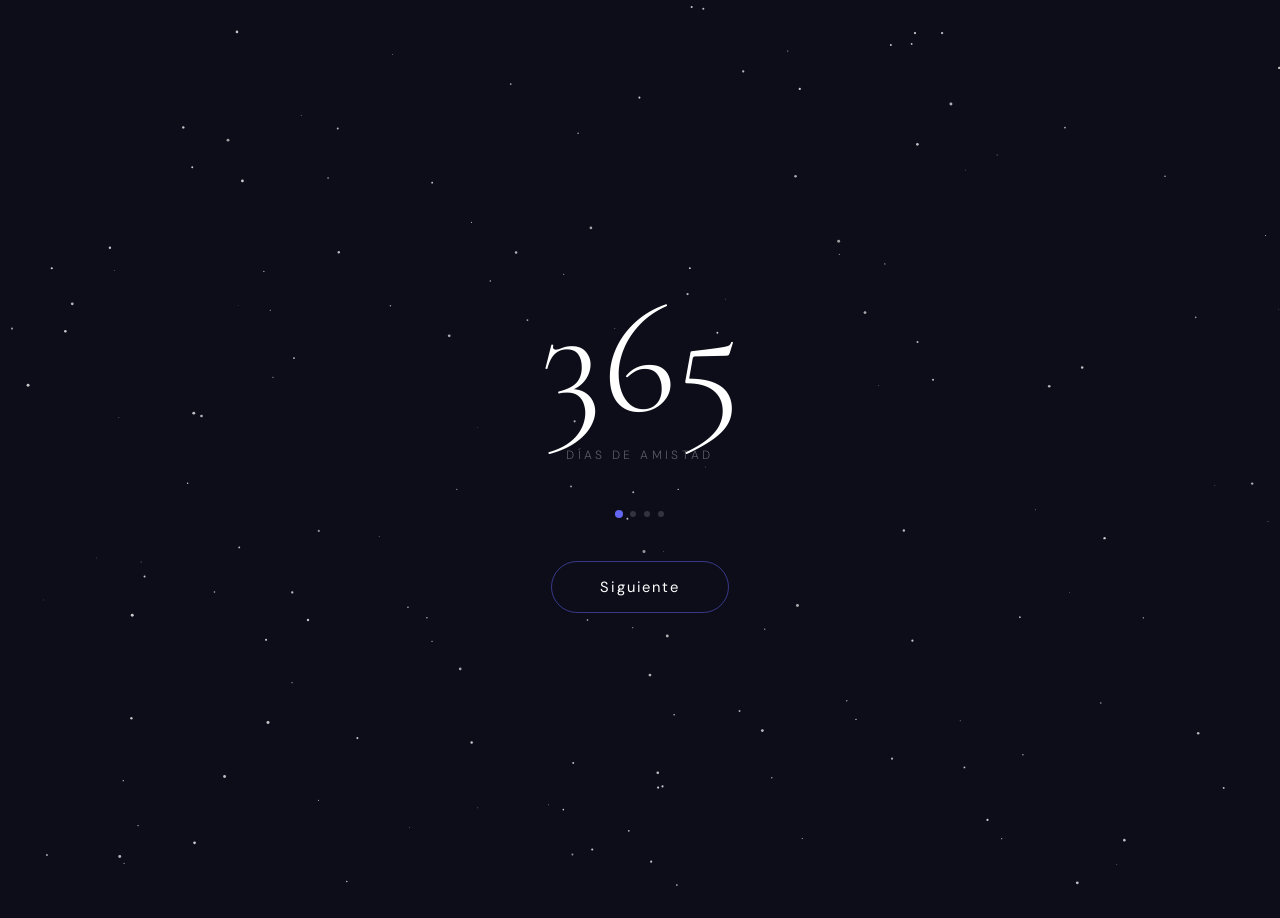
==== sorpresa.html @ 59521261 "Add files via upload" ====
<!DOCTYPE html>
<html lang="es">
<head>
  <meta charset="UTF-8">
  <meta name="viewport" content="width=device-width, initial-scale=1.0">
  <title>Sorpresa ♡</title>
  <link rel="stylesheet" href="sorpresa.css">
</head>
<body>
  <canvas id="stars"></canvas>
  <div class="petals-wrap" id="petals"></div>


  <section id="screen-stats" class="screen active">
    <div class="big-num" id="bigNum">365</div>
    <div class="num-label" id="numLabel">días de amistad</div>
    <div class="progress-dots" id="dots"></div>
    <button class="boton" id="btnNext">Siguiente</button>
  </section>

  
  <section id="screen-anime" class="screen">
    <p class="section-eyebrow">Nosotros en otro universo</p>
    <h2 class="section-title">Así nos imaginamos</h2>
    <div class="anime-pair">
      <div class="anime-card">
        <img id="animeB" src="" alt="Personaje 2">
        <p class="anime-label">Yo</p>
      </div>
      <div class="anime-heart">♡</div>
      <div class="anime-card">
        <img id="animeA" src="" alt="Personaje 1">
        <p class="anime-label">Tu</p>
      </div>
    </div>
    <button class="boton" id="btnVerFotos">Ver recuerdos ♡</button>
  </section>

  <!-- Pantalla 3: Galería de fotos -->
  <section id="screen-fotos" class="screen">
    <p class="section-eyebrow">Un año juntos</p>
    <h2 class="section-title"> recuerdos </h2>
    <div class="foto-grid" id="fotoGrid"></div>
    <button class="boton" id="btnVerMensaje" style="margin-top:24px">Ver mensaje ♡</button>
  </section>

  <!-- Pantalla 4: Mensaje final -->
  <section id="screen-msg" class="screen">
    <div class="msg-card">
      <p class="msg-text">
        Un año de risas, de planes,<br>
        de estar ahí sin importar qué.<br>
        Eso vale más que cualquier cosa.
      </p>
      <div class="divider"></div>
      <p class="msg-sub">Feliz aniversario, amigo/a.</p>
    </div>
    <div class="heart-footer">
      <span class="heart">♥</span>
      &nbsp; Siempre &nbsp;
      <span class="heart">♥</span>
    </div>
  </section>

  <script src="fotos.js"></script>
  <script src="sorpresa.js"></script>
</body>
</html>
---- sorpresa.css ----
@import url('https://fonts.googleapis.com/css2?family=Cormorant+Garamond:ital,wght@0,300;0,400;1,300&family=DM+Sans:wght@300;400;500&display=swap');

*, *::before, *::after {
  margin: 0;
  padding: 0;
  box-sizing: border-box;
}

/* ── Base ── */
html {
  font-size: 16px;
}

body {
  min-height: 100vh;
  min-height: 100dvh;
  background: #0d0d1a;
  color: white;
  display: flex;
  justify-content: center;
  align-items: center;
  overflow: hidden;
}

canvas#stars {
  position: fixed;
  inset: 0;
  pointer-events: none;
  z-index: 0;
}

.petals-wrap {
  position: fixed;
  inset: 0;
  pointer-events: none;
  z-index: 0;
}

.petal {
  position: absolute;
  width: 7px;
  height: 11px;
  border-radius: 50% 50% 50% 0;
  background: rgba(99, 102, 241, 0.3);
  animation: fall linear infinite;
  top: -20px;
}

@keyframes fall {
  to { transform: translateY(110vh) rotate(360deg); opacity: 0; }
}

/* ── Screens ── */
.screen {
  position: absolute;
  inset: 0;
  display: flex;
  flex-direction: column;
  align-items: center;
  justify-content: center;
  padding: clamp(16px, 4vw, 40px) clamp(16px, 5vw, 48px);
  z-index: 1;
  opacity: 0;
  transform: translateY(18px);
  transition: opacity 0.65s ease, transform 0.65s ease;
  pointer-events: none;
  overflow-y: auto;
  overflow-x: hidden;
  -webkit-overflow-scrolling: touch;
  scrollbar-width: none;
}

.screen::-webkit-scrollbar { display: none; }

.screen.active {
  opacity: 1;
  transform: translateY(0);
  pointer-events: all;
}

/* ── Stats screen ── */
.big-num {
  font-family: 'Cormorant Garamond', serif;
  font-size: clamp(3.5rem, 18vw, 10rem);
  font-weight: 300;
  line-height: 0.9;
  color: #fff;
  transition: opacity 0.35s ease, transform 0.35s ease;
  min-height: clamp(60px, 12vw, 100px);
  display: flex;
  align-items: center;
  text-align: center;
}

.num-label {
  font-family: 'DM Sans', sans-serif;
  font-size: clamp(0.6rem, 1.8vw, 0.75rem);
  font-weight: 300;
  letter-spacing: 0.28em;
  text-transform: uppercase;
  color: rgba(255, 255, 255, 0.32);
  margin-top: clamp(10px, 2vw, 16px);
  margin-bottom: clamp(28px, 5vw, 48px);
  transition: opacity 0.35s ease;
  text-align: center;
}

.progress-dots {
  display: flex;
  gap: 8px;
  margin-bottom: clamp(28px, 5vw, 44px);
}

.dot {
  width: 6px;
  height: 6px;
  border-radius: 50%;
  background: rgba(255, 255, 255, 0.16);
  transition: all 0.3s ease;
}

.dot.active {
  background: #6366f1;
  transform: scale(1.35);
}

/* ── Shared button ── */
.boton {
  background: transparent;
  border: 1px solid rgba(99, 102, 241, 0.5);
  color: white;
  padding: clamp(11px, 2vw, 15px) clamp(28px, 5vw, 48px);
  border-radius: 60px;
  font-family: 'DM Sans', sans-serif;
  font-size: clamp(0.78rem, 2vw, 0.92rem);
  letter-spacing: 0.13em;
  cursor: pointer;
  transition: all 0.3s ease;
  position: relative;
  overflow: hidden;
  white-space: nowrap;
  -webkit-tap-highlight-color: transparent;
  touch-action: manipulation;
}

.boton::before {
  content: '';
  position: absolute;
  inset: 0;
  background: rgba(99, 102, 241, 0.12);
  opacity: 0;
  transition: opacity 0.3s;
}

.boton:hover,
.boton:focus-visible { border-color: #6366f1; transform: scale(1.04); outline: none; }
.boton:hover::before,
.boton:focus-visible::before { opacity: 1; }
.boton:active { transform: scale(0.97); }

/* ── Section headers (anime + fotos) ── */
.section-eyebrow {
  font-family: 'DM Sans', sans-serif;
  font-size: clamp(0.6rem, 1.6vw, 0.72rem);
  font-weight: 300;
  letter-spacing: 0.3em;
  text-transform: uppercase;
  color: rgba(255, 255, 255, 0.28);
  margin-bottom: clamp(6px, 1.5vw, 12px);
  text-align: center;
}

.section-title {
  font-family: 'Cormorant Garamond', serif;
  font-size: clamp(1.6rem, 6vw, 3rem);
  font-weight: 300;
  letter-spacing: 0.1em;
  color: #fff;
  margin-bottom: clamp(20px, 4vw, 32px);
  text-align: center;
}

/* ── Anime pair ── */
.anime-pair {
  display: flex;
  align-items: center;
  justify-content: center;
  gap: clamp(16px, 4vw, 36px);
  margin-bottom: clamp(28px, 5vw, 44px);
  flex-wrap: nowrap;
}

.anime-card {
  display: flex;
  flex-direction: column;
  align-items: center;
  gap: clamp(8px, 1.5vw, 14px);
}

.anime-card img {
  width: clamp(100px, 22vw, 160px);
  height: clamp(100px, 22vw, 160px);
  border-radius: 50%;
  object-fit: cover;
  object-position: top center;
  border: 2px solid rgba(99, 102, 241, 0.45);
  background: rgba(255,255,255,0.05);
  display: block;
}

.anime-label {
  font-family: 'DM Sans', sans-serif;
  font-size: clamp(0.62rem, 1.5vw, 0.74rem);
  letter-spacing: 0.22em;
  text-transform: uppercase;
  color: rgba(255, 255, 255, 0.3);
}

.anime-heart {
  font-size: clamp(1.4rem, 4vw, 2rem);
  color: rgba(99, 102, 241, 0.6);
  animation: pulse 2s ease-in-out infinite;
  margin-bottom: clamp(16px, 3vw, 26px);
  flex-shrink: 0;
}

/* ── Foto grid ── */
.foto-grid {
  width: 100%;
  max-width: min(480px, 92vw);
  display: grid;
  grid-template-columns: repeat(3, 1fr);
  gap: clamp(5px, 1.5vw, 10px);
  margin-bottom: clamp(12px, 3vw, 20px);
}

.foto-wrap {
  aspect-ratio: 1;
  border-radius: clamp(6px, 1.5vw, 12px);
  overflow: hidden;
  position: relative;
  background: rgba(255, 255, 255, 0.04);
  border: 1px solid rgba(255, 255, 255, 0.07);
}

.foto-wrap img {
  width: 100%;
  height: 100%;
  object-fit: cover;
  display: block;
  transition: transform 0.3s ease;
}

.foto-wrap:hover img,
.foto-wrap:active img { transform: scale(1.06); }

/* ── Message screen ── */
.msg-card {
  background: rgba(255, 255, 255, 0.04);
  border: 1px solid rgba(255, 255, 255, 0.08);
  border-radius: clamp(14px, 3vw, 22px);
  padding: clamp(28px, 6vw, 48px) clamp(22px, 6vw, 44px);
  max-width: min(540px, 92vw);
  width: 100%;
  text-align: center;
  backdrop-filter: blur(20px);
  -webkit-backdrop-filter: blur(20px);
  margin-bottom: clamp(24px, 4vw, 40px);
}

.msg-text {
  font-family: 'Cormorant Garamond', serif;
  font-size: clamp(1rem, 3.5vw, 1.45rem);
  font-weight: 300;
  font-style: italic;
  line-height: 1.95;
  color: rgba(255, 255, 255, 0.88);
}

.divider {
  width: 40px;
  height: 1px;
  background: linear-gradient(90deg, transparent, rgba(99,102,241,0.6), transparent);
  margin: clamp(20px, 3.5vw, 30px) auto;
}

.msg-sub {
  font-family: 'DM Sans', sans-serif;
  font-size: clamp(0.72rem, 1.8vw, 0.85rem);
  font-weight: 300;
  letter-spacing: 0.2em;
  color: rgba(255, 255, 255, 0.35);
  text-transform: uppercase;
}

.heart-footer {
  font-family: 'DM Sans', sans-serif;
  font-size: clamp(0.62rem, 1.5vw, 0.72rem);
  letter-spacing: 0.3em;
  color: rgba(255, 255, 255, 0.22);
  text-transform: uppercase;
}

.heart {
  color: #6366f1;
  display: inline-block;
  animation: pulse 2s ease-in-out infinite;
}

@keyframes pulse {
  0%, 100% { transform: scale(1); }
  50% { transform: scale(1.3); }
}

/* ── Tablet (≥ 600px) ── */
@media (min-width: 600px) {
  .foto-grid {
    max-width: 460px;
  }
  .anime-card img {
    width: 145px;
    height: 145px;
  }
}

/* ── Desktop (≥ 1024px) ── */
@media (min-width: 1024px) {
  .foto-grid {
    max-width: 500px;
    gap: 10px;
  }
  .anime-card img {
    width: 160px;
    height: 160px;
  }
  .anime-pair {
    gap: 40px;
  }
}

/* ── Landscape móvil pequeño ── */
@media (max-height: 500px) and (orientation: landscape) {
  .screen {
    justify-content: flex-start;
    padding-top: 16px;
    padding-bottom: 16px;
  }
  .big-num {
    font-size: clamp(2.8rem, 10vh, 5rem);
    min-height: 50px;
  }
  .num-label { margin-bottom: 16px; }
  .section-title { font-size: clamp(1.2rem, 4vh, 1.8rem); margin-bottom: 12px; }
  .anime-card img { width: 80px; height: 80px; }
  .anime-pair { margin-bottom: 16px; gap: 16px; }
  .msg-card { padding: 20px; margin-bottom: 16px; }
  .foto-grid { max-width: min(320px, 70vw); }
}
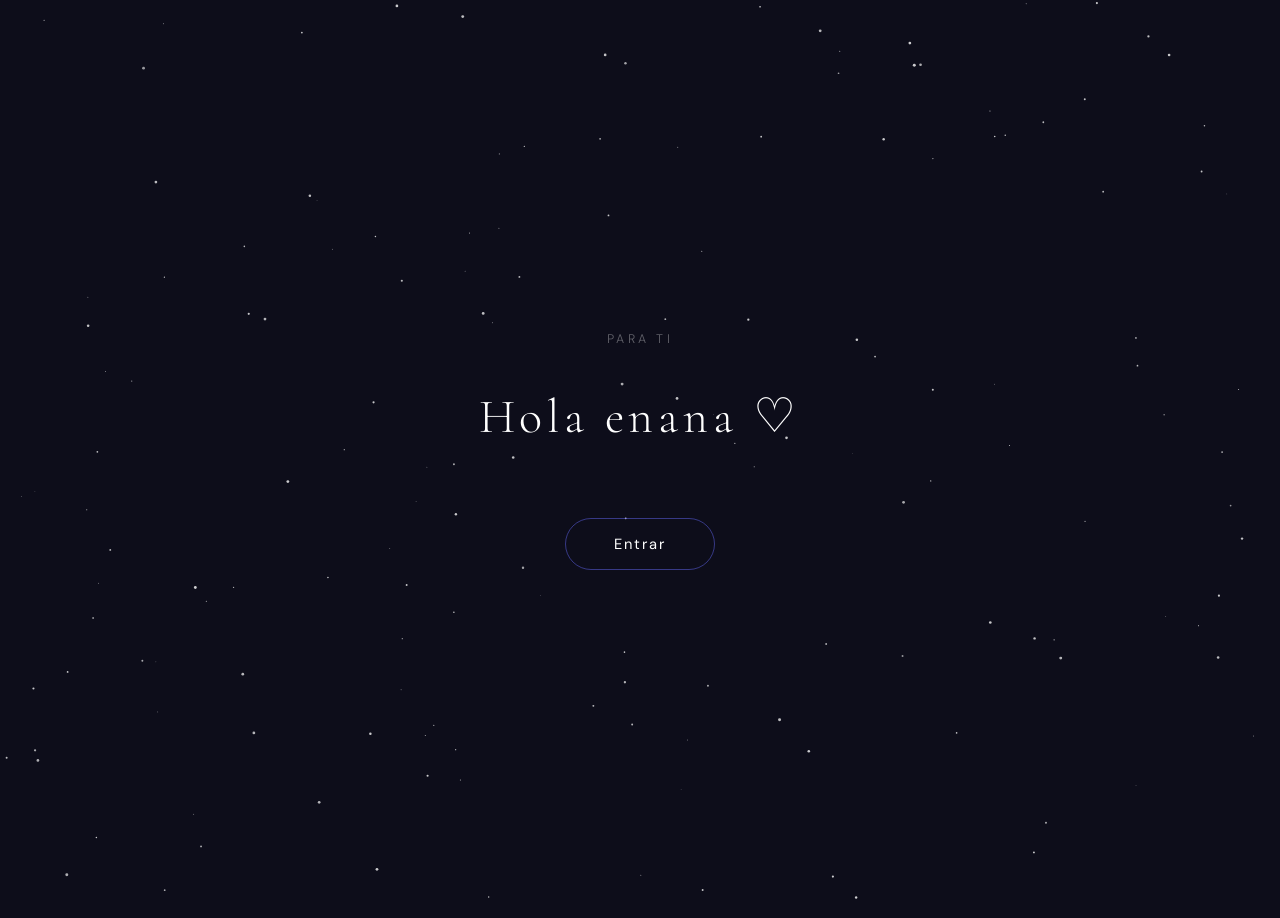
==== commit c3793cac: "Add files via upload" ====
--- a/sorpresa.html
+++ b/sorpresa.html
@@ -10,51 +10,72 @@
   <canvas id="stars"></canvas>
   <div class="petals-wrap" id="petals"></div>
 
+  <!-- Pantalla 0: Bienvenida -->
+  <section id="screen-welcome" class="screen active">
+    <div class="welcome-content">
+      <p class="eyebrow-large">Para ti</p>
+      <h2 class="section-title">Hola enana ♡</h2>
+      <button class="boton" id="btnEnter">Entrar</button>
+    </div>
+  </section>
 
-  <section id="screen-stats" class="screen active">
+  <!-- Pantalla 1: Stats -->
+  <section id="screen-stats" class="screen">
+    <button class="btn-back" onclick="goBack('screen-stats', 'screen-welcome')">← Volver</button>
     <div class="big-num" id="bigNum">365</div>
     <div class="num-label" id="numLabel">días de amistad</div>
     <div class="progress-dots" id="dots"></div>
     <button class="boton" id="btnNext">Siguiente</button>
   </section>
 
-  
+  <!-- Pantalla 2: Anime -->
   <section id="screen-anime" class="screen">
-    <p class="section-eyebrow">Nosotros en otro universo</p>
-    <h2 class="section-title">Así nos imaginamos</h2>
+    <button class="btn-back" onclick="goBack('screen-anime', 'screen-stats')">← Volver</button>
+
+    <h2 class="section-title"> Pulsa una Foto</h2>
+
     <div class="anime-pair">
-      <div class="anime-card">
+      <button class="anime-button" id="btnAnimeA" onclick="goToGallery('a')">
+        <img id="animeA" src="" alt="Personaje 1">
+        <p class="anime-label">Yo</p>
+      </button>
+
+      <div class="anime-heart">♡</div>
+
+      <button class="anime-button" id="btnAnimeB" onclick="goToGallery('b')">
         <img id="animeB" src="" alt="Personaje 2">
-        <p class="anime-label">Yo</p>
-      </div>
-      <div class="anime-heart">♡</div>
-      <div class="anime-card">
-        <img id="animeA" src="" alt="Personaje 1">
         <p class="anime-label">Tu</p>
-      </div>
+      </button>
     </div>
-    <button class="boton" id="btnVerFotos">Ver recuerdos ♡</button>
   </section>
 
-  <!-- Pantalla 3: Galería de fotos -->
-  <section id="screen-fotos" class="screen">
-    <p class="section-eyebrow">Un año juntos</p>
-    <h2 class="section-title"> recuerdos </h2>
-    <div class="foto-grid" id="fotoGrid"></div>
-    <button class="boton" id="btnVerMensaje" style="margin-top:24px">Ver mensaje ♡</button>
+  <!-- Pantalla 4: Galería B -->
+  <section id="screen-fotos-b" class="screen">
+    <button class="btn-back" onclick="goBack('screen-fotos-b', 'screen-anime')">← Volver</button>
+    <p class="section-eyebrow">recuerdos</p>
+    <h2 class="section-title">Momentos</h2>
+    <div class="foto-grid" id="fotoGridB"></div>
+    </button>
   </section>
 
-  <!-- Pantalla 4: Mensaje final -->
+  <!-- Pantalla 5: Mensaje -->
   <section id="screen-msg" class="screen">
+    <button class="btn-back" onclick="goBack('screen-msg', 'screen-anime')">← Volver</button>
+
     <div class="msg-card">
       <p class="msg-text">
-        Un año de risas, de planes,<br>
-        de estar ahí sin importar qué.<br>
-        Eso vale más que cualquier cosa.
+         Gracias por tu amistad y hacer que este año se sienta especial <br>
+      <br>
+        
       </p>
+
       <div class="divider"></div>
-      <p class="msg-sub">Feliz aniversario, amigo/a.</p>
+
+      <p class="msg-sub">
+        Gracias por estar aquí ♡
+      </p>
     </div>
+
     <div class="heart-footer">
       <span class="heart">♥</span>
       &nbsp; Siempre &nbsp;
@@ -65,4 +86,4 @@
   <script src="fotos.js"></script>
   <script src="sorpresa.js"></script>
 </body>
-</html>
+</html>
--- a/sorpresa.css
+++ b/sorpresa.css
@@ -75,7 +75,56 @@
 .screen.active {
   opacity: 1;
   transform: translateY(0);
-  pointer-events: all;
+  pointer-events: auto;
+}
+
+/* ── Botón de volver ── */
+.btn-back {
+  position: absolute;
+  top: clamp(16px, 3vw, 24px);
+  left: clamp(16px, 3vw, 24px);
+  background: transparent;
+  border: 1px solid rgba(255, 255, 255, 0.3);
+  color: rgba(255, 255, 255, 0.6);
+  padding: clamp(8px, 1.5vw, 12px) clamp(16px, 3vw, 20px);
+  border-radius: 60px;
+  font-family: 'DM Sans', sans-serif;
+  font-size: clamp(0.72rem, 1.8vw, 0.85rem);
+  letter-spacing: 0.1em;
+  cursor: pointer;
+  transition: all 0.3s ease;
+  z-index: 10;
+  white-space: nowrap;
+  -webkit-tap-highlight-color: transparent;
+  touch-action: manipulation;
+}
+
+.btn-back:hover {
+  border-color: rgba(255, 255, 255, 0.6);
+  color: white;
+  transform: translateX(-4px);
+}
+
+.btn-back:active {
+  transform: translateX(-2px);
+}
+
+/* ── Pantalla de bienvenida ── */
+.welcome-content {
+  text-align: center;
+  display: flex;
+  flex-direction: column;
+  align-items: center;
+  gap: clamp(24px, 5vw, 40px);
+}
+
+.eyebrow-large {
+  font-family: 'DM Sans', sans-serif;
+  font-size: clamp(0.6rem, 1.8vw, 0.78rem);
+  font-weight: 300;
+  letter-spacing: 0.28em;
+  text-transform: uppercase;
+  color: rgba(255, 255, 255, 0.35);
 }
 
 /* ── Stats screen ── */
@@ -180,7 +229,7 @@
   text-align: center;
 }
 
-/* ── Anime pair ── */
+/* ── Anime pair with buttons ── */
 .anime-pair {
   display: flex;
   align-items: center;
@@ -188,24 +237,45 @@
   gap: clamp(16px, 4vw, 36px);
   margin-bottom: clamp(28px, 5vw, 44px);
   flex-wrap: nowrap;
-}
-
-.anime-card {
+  width: 100%;
+}
+
+.anime-button {
   display: flex;
   flex-direction: column;
   align-items: center;
   gap: clamp(8px, 1.5vw, 14px);
-}
-
-.anime-card img {
+  background: transparent;
+  border: none;
+  cursor: pointer;
+  padding: 0;
+  transition: transform 0.3s ease;
+  -webkit-tap-highlight-color: transparent;
+  touch-action: manipulation;
+}
+
+.anime-button:hover {
+  transform: scale(1.08);
+}
+
+.anime-button:active {
+  transform: scale(0.96);
+}
+
+.anime-button img {
   width: clamp(100px, 22vw, 160px);
   height: clamp(100px, 22vw, 160px);
   border-radius: 50%;
   object-fit: cover;
   object-position: top center;
   border: 2px solid rgba(99, 102, 241, 0.45);
-  background: rgba(255,255,255,0.05);
+  background: rgba(255, 255, 255, 0.05);
   display: block;
+  transition: border-color 0.3s ease;
+}
+
+.anime-button:hover img {
+  border-color: rgba(99, 102, 241, 0.8);
 }
 
 .anime-label {
@@ -222,6 +292,7 @@
   animation: pulse 2s ease-in-out infinite;
   margin-bottom: clamp(16px, 3vw, 26px);
   flex-shrink: 0;
+  line-height: 1;
 }
 
 /* ── Foto grid ── */
@@ -280,7 +351,7 @@
 .divider {
   width: 40px;
   height: 1px;
-  background: linear-gradient(90deg, transparent, rgba(99,102,241,0.6), transparent);
+  background: linear-gradient(90deg, transparent, rgba(99, 102, 241, 0.6), transparent);
   margin: clamp(20px, 3.5vw, 30px) auto;
 }
 
@@ -317,7 +388,7 @@
   .foto-grid {
     max-width: 460px;
   }
-  .anime-card img {
+  .anime-button img {
     width: 145px;
     height: 145px;
   }
@@ -329,7 +400,7 @@
     max-width: 500px;
     gap: 10px;
   }
-  .anime-card img {
+  .anime-button img {
     width: 160px;
     height: 160px;
   }
@@ -351,7 +422,7 @@
   }
   .num-label { margin-bottom: 16px; }
   .section-title { font-size: clamp(1.2rem, 4vh, 1.8rem); margin-bottom: 12px; }
-  .anime-card img { width: 80px; height: 80px; }
+  .anime-button img { width: 80px; height: 80px; }
   .anime-pair { margin-bottom: 16px; gap: 16px; }
   .msg-card { padding: 20px; margin-bottom: 16px; }
   .foto-grid { max-width: min(320px, 70vw); }
